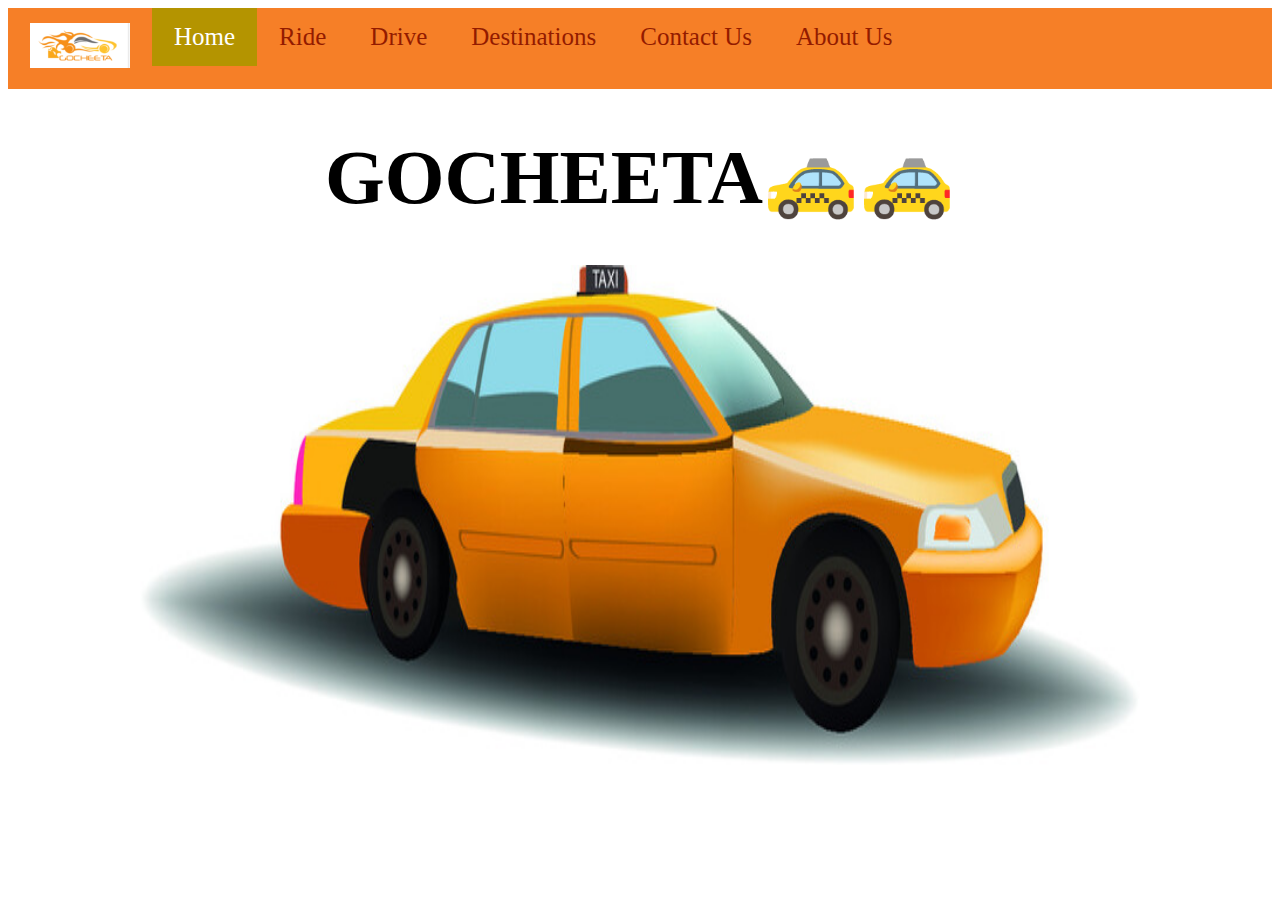
==== index.html @ d7a34b07 "update home page" ====
<!DOCTYPE html>
<html>
<head>

<title>GoCheeta Cab Booking</title>

<link href="style.css" rel="stylesheet">

<style>
h1 {
  color: black;
  font-family: Times New Roman;
  font-size: 400%;

}
</style> 
</head>


<body style="background-color:white;">



<div class="topnav">
  <a href="#news"><img  src="uploads/LOGO.png"  width="100" height="45" ></a>
  <a class="active" href="#home">Home</a>
  <a href="#Ride">Ride</a>
  <a href="#Drive">Drive</a>  
  <a href="#Destinations">Destinations</a>   
  <a href="#contact us">Contact Us</a> 
  <a href="#about us">About Us</a> 
  
</div>





<h1> <b> <center> <big>GOCHEETA🚕🚕  </big> </center> </b> </h1>



<h2> <center> <img  src="uploads/car.jpg"  width="1000" height="500" > </center> <h2>


</body>
</html>
---- style.css ----
/* Add a orange color to the top navigation */
.topnav {
  background-color: #F67F27;
  overflow: hidden;
}

/* Style the links inside the navigation bar */
.topnav a {
  float: left;
  color: #931B00;
  text-align: center;
  padding: 15px 22px;
  text-decoration: none;
  font-size: 25px;
}

/* Change the color of links on hover */
.topnav a:hover {
  background-color: #E1B38C;
  color: E1B38C;
}

/* Add a color to the active/current link */
.topnav a.active {
  background-color: #B49400;
  color: white;
}
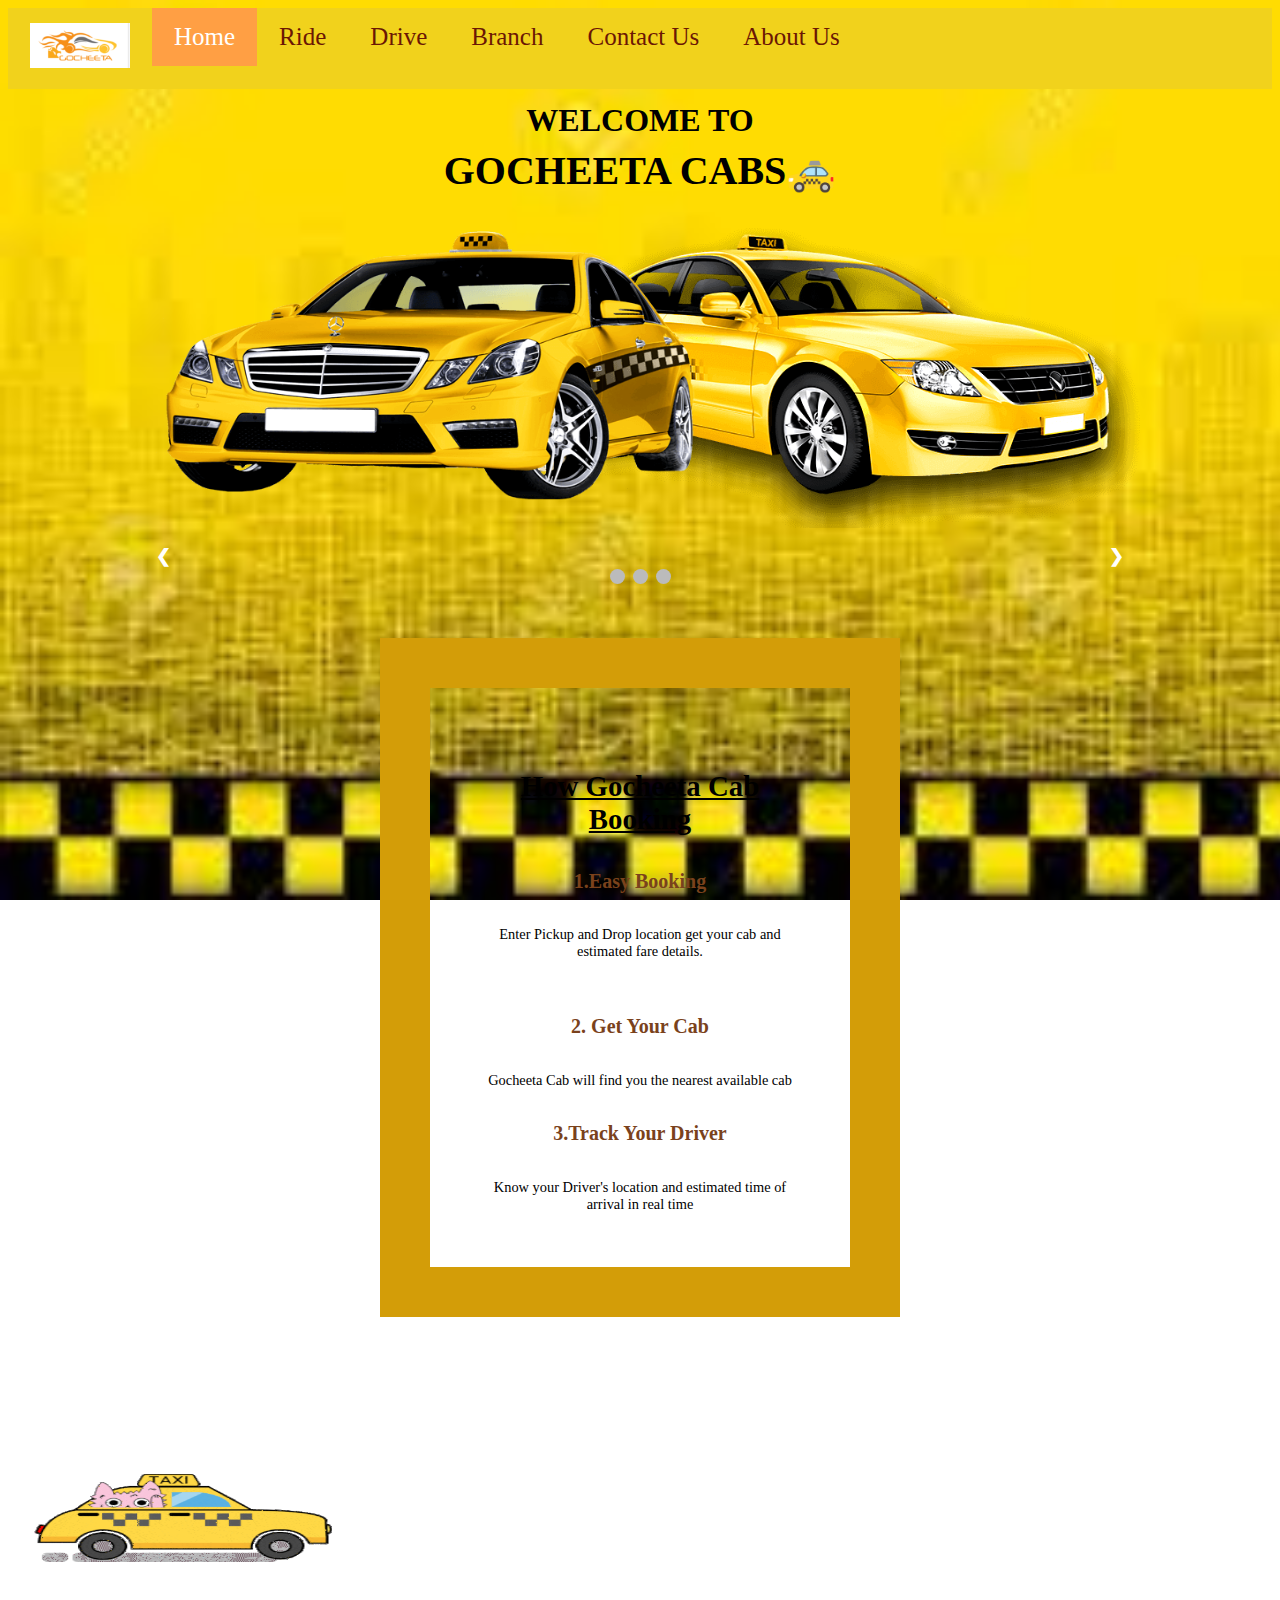
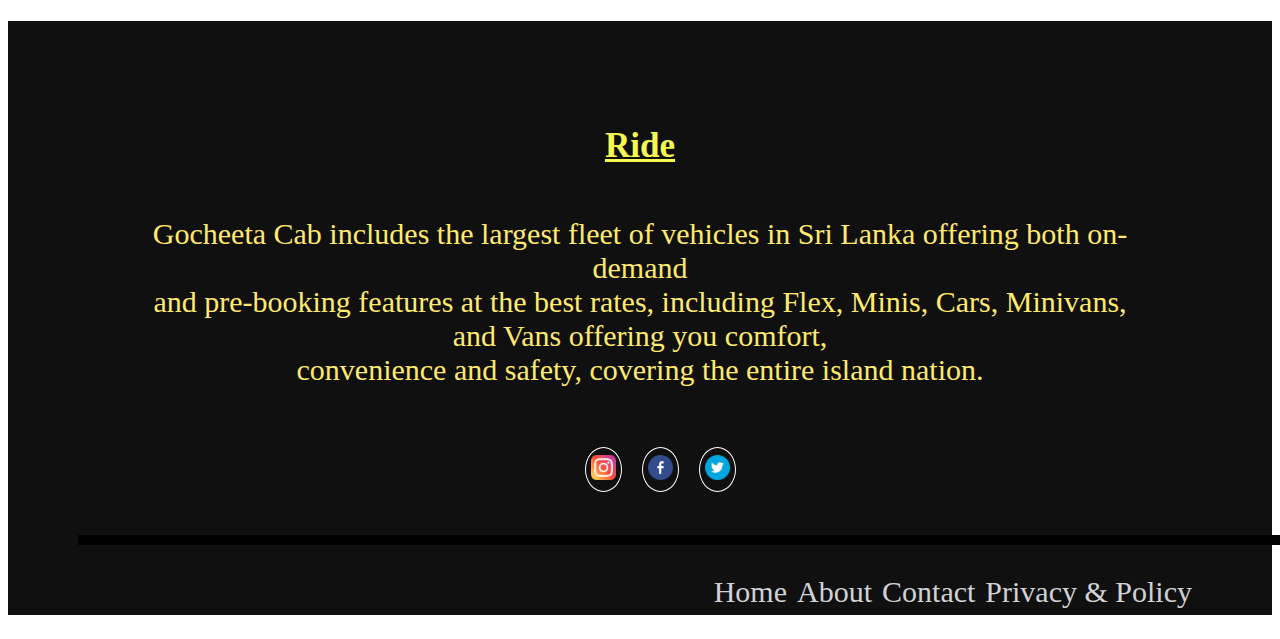
==== commit e941ad9d: "update" ====
--- a/index.html
+++ b/index.html
@@ -7,41 +7,249 @@
 <link href="style.css" rel="stylesheet">
 
 <style>
+
+
+body {
+  background-image: url('uploads/download.jpg');
+  background-repeat: no-repeat;
+  background-attachment: fixed;  
+  background-size: cover;
+}
+
+
 h1 {
   color: black;
   font-family: Times New Roman;
-  font-size: 400%;
-
-}
+  font-size: 200%;
+  margin-top: 1%; 
+  
+  
+}
+
+ 
+
+h2 {
+  color: black;
+  font-family: Times New Roman;
+  font-size: 250%;
+  margin-top: -1%;
+  
+}
+
+h4 {
+  color: black;
+  font-family: Times New Roman;
+  font-size: 150%;
+  
+}
+
+h5 {
+  color: rgb(122, 66, 28);
+  font-family: Times New Roman;
+  font-size: 125%;
+  
+}
+
+p {
+  color: black;
+  font-family:  serif;
+  font-size:200%;
+  
+}
+
+
+
+
+.button {
+  border: none;
+  color: white;
+  padding: 16px 32px;
+  text-align: center;
+  text-decoration: none;
+  display: inline-block;
+  font-size: 16px;
+  margin: 4px 2px;
+  transition-duration: 0.4s;
+  cursor: pointer;
+}
+
+.box {
+  width: 520px;
+  padding: 50px;
+  border: 50px solid rgb(211, 157, 8);
+  margin: 0;
+  text-align: center;
+  margin-top: 50px;
+  margin-bottom: 100px;
+
+}
+
+
+.all-browsers {
+  margin: 0;
+  padding: 5px;
+  background-color: rgb(10, 10, 10);
+  margin-top: -5%;
+}
+
+.all-browsers > h1, .browser {
+  margin: 10px;
+  padding: 5px;
+}
+
+.browser {
+  background: rgb(223, 154, 6);
+}
+
+.browser > h2, p {
+  margin: 4px;
+  font-size: 90%;
+}
+
+footer {
+  text-align: center;
+  padding: 70px;
+  background-color: rgb(17, 16, 16);
+  color: rgb(245, 248, 82);
+  font-size: 30px;
+}
+
+
+footer p {
+  text-align: center;
+  padding: 50px;
+  background-color: rgb(17, 16, 16);
+  color: rgb(255, 233, 111);
+  margin-top: -3%;
+  font-size: 30px;
+}
+
+
+
+
 </style> 
+
+<script src="script.js"></script>
+
 </head>
 
 
 <body style="background-color:white;">
 
-
-
-<div class="topnav">
-  <a href="#news"><img  src="uploads/LOGO.png"  width="100" height="45" ></a>
-  <a class="active" href="#home">Home</a>
-  <a href="#Ride">Ride</a>
-  <a href="#Drive">Drive</a>  
-  <a href="#Destinations">Destinations</a>   
-  <a href="#contact us">Contact Us</a> 
-  <a href="#about us">About Us</a> 
-  
+  
+ 
+
+    <bold>
+         <div class="topnav">
+             <a href="#logo"><img  src="uploads/LOGO.png"  width="100" height="45" ></a>
+             <a class="active" href="#home">Home</a>
+             <a href="#Ride">Ride</a>
+             <a href="#Drive">Drive</a>  
+             <a href="#Branch">Branch</a>   
+             <a href="#contact us">Contact Us</a> 
+             <a href="#about us">About Us</a>  
+        </div>
+    </bold>
+
+    
+
+     
+<h1><center> WELCOME TO</center></h1>
+
+
+<h2> <b> <center> GOCHEETA CABS🚕  </center> </b> </h2>
+
+<h3> <center> <img  src="uploads/slide2.png"  width="1000" height="300" > </center> </h3>
+
+
+<!-- Slideshow container -->
+<div class="slideshow-container">
+
+
+  <!-- Full-width images with number and caption text -->
+    <div class="mySlides fade">
+    <div class="numbertext">1 / 3</div>
+    <img src="uploads/slide2.png" style="width:100%">
+    <div class="text">Caption Text</div>
+    </div>
+
+    <div class="mySlides fade">
+    <div class="numbertext">2 / 3</div>
+    <img src="uploads/slide1.jpg" style="width:100%">
+    <div class="text">Caption Two</div>
+    </div>
+
+   <div class="mySlides fade">
+   <div class="numbertext">3 / 3</div>
+   <img src="uploads/slide3.jpg" style="width:100%">
+   <div class="text">Caption Three</div>
+   </div>
+
+   <!-- Next and previous buttons -->
+  <a class="prev" onclick="plusSlides(-1)">&#10094;</a>
+  <a class="next" onclick="plusSlides(1)">&#10095;</a>
+  </div>
+  <br>
+
+   <!-- The dots/circles -->
+  <div style="text-align:center">
+  <span class="dot" onclick="currentSlide(1)"></span>
+  <span class="dot" onclick="currentSlide(2)"></span>
+  <span class="dot" onclick="currentSlide(3)"></span>
+  </div>
+
+
+  
+<center><div class ="box">
+<h4> <big><u><bold>How Gocheeta Cab Booking</bold></u> </big></h4>
+
+<h5><bold>  1.Easy Booking</bold></h5>
+<p><bold>Enter Pickup and Drop location get your cab and estimated fare details.</bold></p> <br>
+
+<h5><bold>2. Get Your Cab</bold></h5>
+<p><bold>Gocheeta Cab will find you the nearest available cab</bold></p>
+
+<h5><bold>3.Track Your Driver</bold></h5></h5>
+  <p><bold>Know your Driver's location and estimated time of arrival in real time</bold></p>
+
 </div>
-
-
-
-
-
-<h1> <b> <center> <big>GOCHEETA🚕🚕  </big> </center> </b> </h1>
-
-
-
-<h2> <center> <img  src="uploads/car.jpg"  width="1000" height="500" > </center> <h2>
-
+</center> 
+
+
+<img src="uploads/cab.gif"  style="width:350px;height:200px;">
+
+
+
+
+<footer>
+  
+  
+<h3><u>Ride</u></h3>
+<p>Gocheeta Cab includes the largest fleet of vehicles in Sri Lanka offering both on-demand <br>and pre-booking features at the best rates, including Flex, Minis, Cars, Minivans, and Vans offering you comfort, <br>convenience and safety, covering the entire island nation.</p>
+
+<ul class="socials">
+  <li><a href="#"><i ><img style="text-align:right" src="uploads/instagram.png"  height="25" width="25"></i></a></li>
+  <li><a href="#"><i><img style="text-align:right" src="uploads/facebook.png"  height="25" width="25"></i></a></li>
+  <li><a href="#"><i><img style="text-align:right" src="uploads/twitter.png"  height="25" width="25"></i></a></li>
+
+</ul>
+
+<div class="footer-bottom">
+  <!-- add all information -->
+</div>
+
+
+<div class="footer-menu">
+  <ul class="f-menu">
+     <li><a href="">Home</a></li>
+     <li><a href="">About</a></li>
+     <li><a href="">Contact</a></li>
+     <li><a href="">Privacy & Policy</a></li>
+  </ul>
+ </div>
+
+ 
+</footer>
 
 </body>
 </html>--- a/style.css
+++ b/style.css
@@ -1,14 +1,15 @@
 
 /* Add a orange color to the top navigation */
 .topnav {
-  background-color: #F67F27;
+  background-color: #f1d21c;
   overflow: hidden;
+  
 }
 
 /* Style the links inside the navigation bar */
 .topnav a {
   float: left;
-  color: #931B00;
+  color: #6b1704;
   text-align: center;
   padding: 15px 22px;
   text-decoration: none;
@@ -17,12 +18,203 @@
 
 /* Change the color of links on hover */
 .topnav a:hover {
-  background-color: #E1B38C;
+  background-color: #afac00;
   color: E1B38C;
 }
 
 /* Add a color to the active/current link */
 .topnav a.active {
-  background-color: #B49400;
+  background-color: #ff9f44;
   color: white;
 }
+
+
+
+
+
+* {box-sizing:border-box}
+
+/* Slideshow container */
+.slideshow-container {
+  max-width: 1000px;
+  position: relative;
+  margin: auto;
+}
+
+/* Hide the images by default */
+.mySlides {
+  display: none;
+}
+
+/* Next & previous buttons */
+.prev, .next {
+  cursor: pointer;
+  position: absolute;
+  top: 50%;
+  width: auto;
+  margin-top: -22px;
+  padding: 16px;
+  color: white;
+  font-weight: bold;
+  font-size: 18px;
+  transition: 0.6s ease;
+  border-radius: 0 3px 3px 0;
+  user-select: none;
+}
+
+/* Position the "next button" to the right */
+.next {
+  right: 0;
+  border-radius: 3px 0 0 3px;
+}
+
+/* On hover, add a black background color with a little bit see-through */
+.prev:hover, .next:hover {
+  background-color: rgba(0,0,0,0.8);
+}
+
+/* Caption text */
+.text {
+  color: #f2f2f2;
+  font-size: 15px;
+  padding: 8px 12px;
+  position: absolute;
+  bottom: 8px;
+  width: 100%;
+  text-align: center;
+}
+
+/* Number text (1/3 etc) */
+.numbertext {
+  color: #f2f2f2;
+  font-size: 12px;
+  padding: 8px 12px;
+  position: absolute;
+  top: 0;
+}
+
+/* The dots/bullets/indicators */
+.dot {
+  cursor: pointer;
+  height: 15px;
+  width: 15px;
+  margin: 0 2px;
+  background-color: #bbb;
+  border-radius: 50%;
+  display: inline-block;
+  transition: background-color 0.6s ease;
+}
+
+.active, .dot:hover {
+  background-color: #ada20a;
+}
+
+/* Fading animation */
+.fade {
+  animation-name: fade;
+  animation-duration: 1.5s;
+}
+
+@keyframes fade {
+  from {opacity: .4}
+  to {opacity: 1}
+}
+
+
+
+
+
+
+#footer {
+  padding: 0 10px;
+  background:rgb(5, 5, 5);
+  bottom:0px;
+  right:700px;
+  left:-1000px;
+  position:fixed;
+  box-shadow: 0px 0px 8px 0px #000000;
+  word-spacing: 20px;
+
+  }
+  #footer p {
+  margin: 0;
+  padding: 10px 0;
+}
+
+.footer-content h3{
+  font-size: 2.1rem;
+  font-weight: 500;
+  text-transform: capitalize;
+  line-height: 3rem;
+}
+
+.footer-content p{
+  max-width: 500px;
+  margin: 10px auto;
+  line-height: 28px;
+  font-size: 14px;
+  color: #f5f372;
+}
+
+
+.socials{
+  list-style: none;
+  display: flex;
+  align-items: center;
+  justify-content: center;
+  margin: 1rem 0 3rem 0;
+}
+
+.socials li{
+  margin: 0 10px;
+}
+
+.socials a{
+  text-decoration: none;
+  color: #fff;
+  border: 1.1px solid white;
+  padding: 5px;
+  border-radius: 50%;
+}
+
+.socials a i{
+  font-size: 1.1rem;
+  width: 20px;
+  transition: color .4s ease;
+}
+
+.socials a:hover i{
+  color: aqua;
+}
+
+.footer-bottom{
+  background: #000;
+  width: 100vw;
+  padding: 5px;
+  padding-bottom: 5px;
+  text-align: center;
+  font-size: 10%;
+}
+
+
+.footer-menu{
+  float: right;
+}
+
+.footer-menu ul{
+  display: flex;
+}
+
+.footer-menu ul li{
+padding-right: 10px;
+display: block;
+}
+
+.footer-menu ul li a{
+  color: #cfd2d6;
+  text-decoration: none;
+}
+
+.footer-menu ul li a:hover{
+  color: #27bcda;
+}
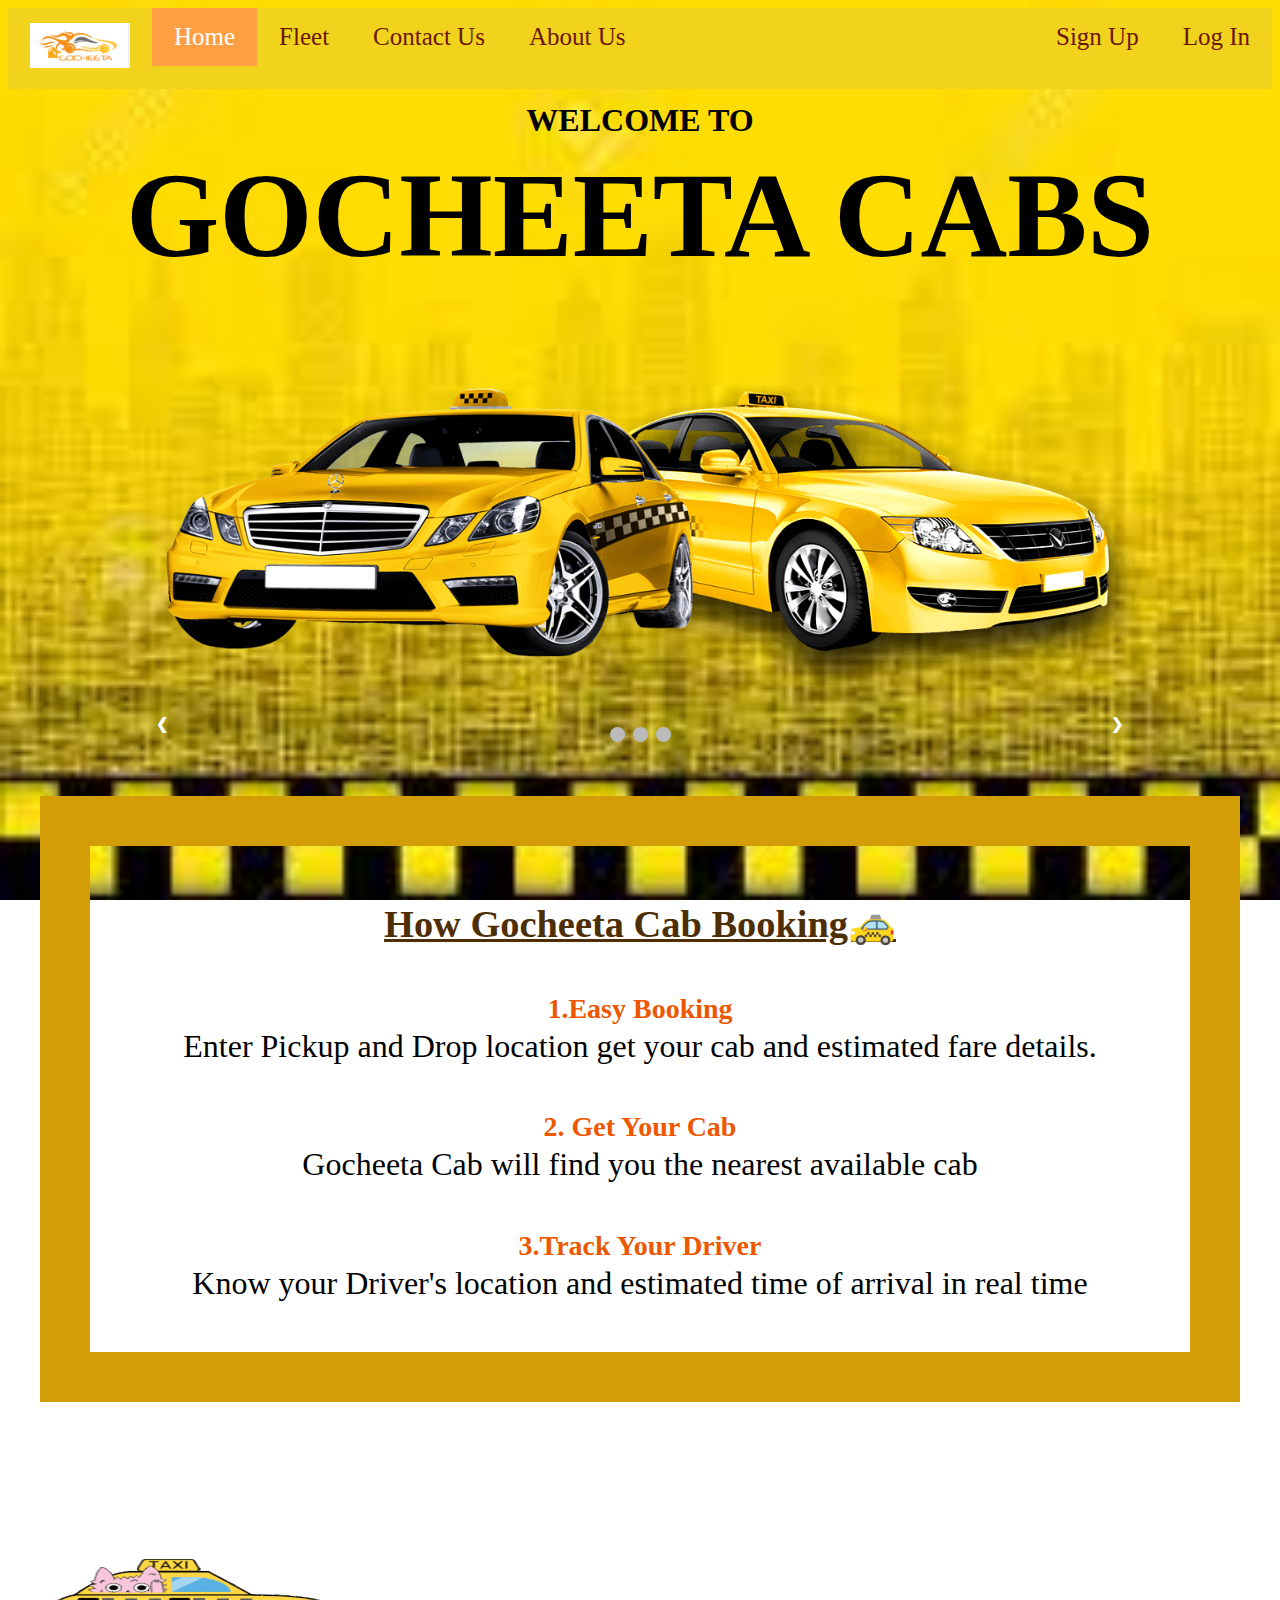
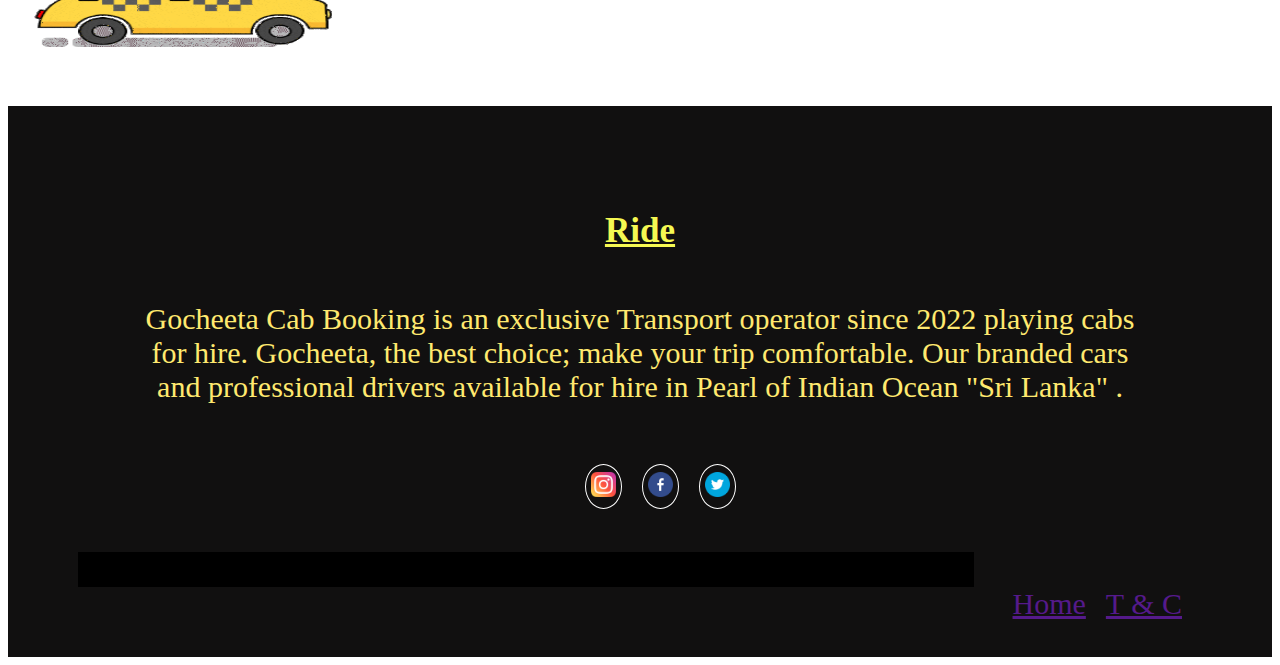
==== commit 4f3bde58: "ADD LOGIN, SIGN UP CONTACT US PAGE" ====
--- a/index.html
+++ b/index.html
@@ -5,6 +5,7 @@
 <title>GoCheeta Cab Booking</title>
 
 <link href="style.css" rel="stylesheet">
+
 
 <style>
 
@@ -31,31 +32,42 @@
 h2 {
   color: black;
   font-family: Times New Roman;
-  font-size: 250%;
+  font-size: 750%;
   margin-top: -1%;
   
 }
 
 h4 {
-  color: black;
-  font-family: Times New Roman;
-  font-size: 150%;
+  color: rgb(77, 46, 5);
+  font-family: Times New Roman;
+  font-size: 200%;
+  margin-top: 5px;
   
 }
 
 h5 {
-  color: rgb(122, 66, 28);
-  font-family: Times New Roman;
-  font-size: 125%;
-  
-}
-
-p {
+  color: rgb(236, 87, 0);
+  font-family: Times New Roman;
+  font-size: 175%;
+  margin-bottom: 3px;
+  
+}
+
+p1 {
   color: black;
   font-family:  serif;
   font-size:200%;
   
 }
+
+h6 {
+  color: rgb(54, 36, 36);
+  font-family: Times New Roman;
+  font-size: 175%;
+  margin-bottom: -100px;
+  
+}
+
 
 
 
@@ -74,7 +86,7 @@
 }
 
 .box {
-  width: 520px;
+  width: 1200px;
   padding: 50px;
   border: 50px solid rgb(211, 157, 8);
   margin: 0;
@@ -112,7 +124,9 @@
   background-color: rgb(17, 16, 16);
   color: rgb(245, 248, 82);
   font-size: 30px;
-}
+  
+}
+
 
 
 footer p {
@@ -127,6 +141,7 @@
 
 
 
+
 </style> 
 
 <script src="script.js"></script>
@@ -136,18 +151,19 @@
 
 <body style="background-color:white;">
 
-  
- 
 
     <bold>
          <div class="topnav">
              <a href="#logo"><img  src="uploads/LOGO.png"  width="100" height="45" ></a>
              <a class="active" href="#home">Home</a>
-             <a href="#Ride">Ride</a>
-             <a href="#Drive">Drive</a>  
-             <a href="#Branch">Branch</a>   
+             <a href="#Fleet">Fleet</a>
              <a href="#contact us">Contact Us</a> 
              <a href="#about us">About Us</a>  
+
+             <div class="topnav-right">
+              <a href="#Sign Up">Sign Up</a>
+              <a href="#Log In">Log In</a>
+            </div>
         </div>
     </bold>
 
@@ -157,12 +173,17 @@
 <h1><center> WELCOME TO</center></h1>
 
 
-<h2> <b> <center> GOCHEETA CABS🚕  </center> </b> </h2>
+<h2> <b> <center> GOCHEETA CABS </center> </b> </h2>
 
 <h3> <center> <img  src="uploads/slide2.png"  width="1000" height="300" > </center> </h3>
 
 
+
+
 <!-- Slideshow container -->
+
+
+
 <div class="slideshow-container">
 
 
@@ -199,33 +220,39 @@
   </div>
 
 
-  
+
+
+
 <center><div class ="box">
-<h4> <big><u><bold>How Gocheeta Cab Booking</bold></u> </big></h4>
+
+<h4> <big><u><bold>How Gocheeta Cab Booking🚕</bold></u> </big></h4>
+
 
 <h5><bold>  1.Easy Booking</bold></h5>
-<p><bold>Enter Pickup and Drop location get your cab and estimated fare details.</bold></p> <br>
+<p1><bold>Enter Pickup and Drop location get your cab and estimated fare details.</bold></p1>
 
 <h5><bold>2. Get Your Cab</bold></h5>
-<p><bold>Gocheeta Cab will find you the nearest available cab</bold></p>
+<p1><bold>Gocheeta Cab will find you the nearest available cab</bold></p1>
 
 <h5><bold>3.Track Your Driver</bold></h5></h5>
-  <p><bold>Know your Driver's location and estimated time of arrival in real time</bold></p>
+  <p1><bold>Know your Driver's location and estimated time of arrival in real time</bold></p1>
 
 </div>
 </center> 
 
 
-<img src="uploads/cab.gif"  style="width:350px;height:200px;">
-
-
-
+
+
+
+
+
+  <img src="uploads/cab.gif"  style="width:350px;height:200px;">
 
 <footer>
   
   
 <h3><u>Ride</u></h3>
-<p>Gocheeta Cab includes the largest fleet of vehicles in Sri Lanka offering both on-demand <br>and pre-booking features at the best rates, including Flex, Minis, Cars, Minivans, and Vans offering you comfort, <br>convenience and safety, covering the entire island nation.</p>
+<p>Gocheeta Cab Booking is an exclusive Transport operator since 2022 playing cabs for hire. Gocheeta, the best choice; make your trip comfortable. Our branded cars and professional drivers available for hire in Pearl of Indian Ocean "Sri Lanka" .</p>
 
 <ul class="socials">
   <li><a href="#"><i ><img style="text-align:right" src="uploads/instagram.png"  height="25" width="25"></i></a></li>
@@ -240,12 +267,15 @@
 
 
 <div class="footer-menu">
-  <ul class="f-menu">
+ <!-- <ul class="f-menu">
      <li><a href="">Home</a></li>
-     <li><a href="">About</a></li>
-     <li><a href="">Contact</a></li>
+     <li><a href="">T & C</a></li>
+     <li><a href="">Contact Us</a></li>
      <li><a href="">Privacy & Policy</a></li>
-  </ul>
+  </ul>-->
+
+  <p3><a href="" style="margin-right: 20px;">Home</a><a href="" style="margin-right: 20px;">T & C</a></p3> 
+
  </div>
 
  
--- a/style.css
+++ b/style.css
@@ -28,7 +28,10 @@
   color: white;
 }
 
-
+/* Right-aligned section inside the top navigation */
+.topnav-right {
+  float: right;
+}
 
 
 
@@ -52,11 +55,11 @@
   position: absolute;
   top: 50%;
   width: auto;
-  margin-top: -22px;
+  margin-top: -10px;
   padding: 16px;
   color: white;
   font-weight: bold;
-  font-size: 18px;
+  font-size: 15px;
   transition: 0.6s ease;
   border-radius: 0 3px 3px 0;
   user-select: none;
@@ -122,9 +125,6 @@
 
 
 
-
-
-
 #footer {
   padding: 0 10px;
   background:rgb(5, 5, 5);
@@ -189,8 +189,8 @@
 
 .footer-bottom{
   background: #000;
-  width: 100vw;
-  padding: 5px;
+  width: 70vw;
+  padding: 30px;
   padding-bottom: 5px;
   text-align: center;
   font-size: 10%;
@@ -218,3 +218,8 @@
 .footer-menu ul li a:hover{
   color: #27bcda;
 }
+
+
+
+
+
